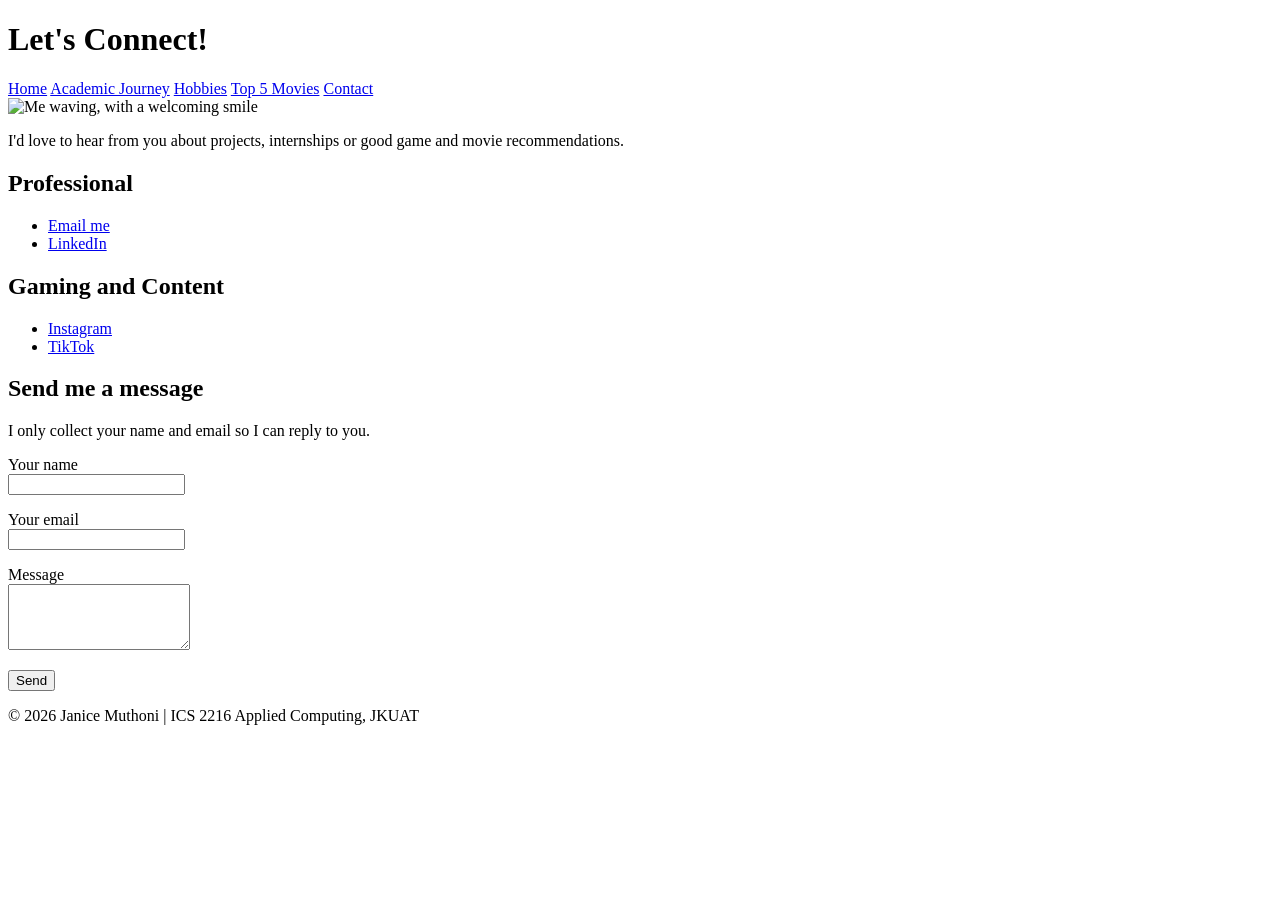
==== contact.html @ 4fb2fe6b "Add files via upload" ====
<!DOCTYPE html>
<html lang="en">
<head>
  <meta charset="utf-8">
  <meta name="viewport" content="width=device-width, initial-scale=1">
  <title>Contact | Janice Muthoni</title>
  <link rel="stylesheet" href="style.css">
</head>
<body>
  <header>
    <h1>Let's Connect!</h1>
    <nav>
      <a href="index.html">Home</a>
      <a href="academic.html">Academic Journey</a>
      <a href="hobbies.html">Hobbies</a>
      <a href="movies.html">Top 5 Movies</a>
      <a href="contact.html" class="active" aria-current="page">Contact</a>
    </nav>
  </header>

  <main>
    <section class="card contact-top">
      <img src="IMAGES/my-photo.jpg" alt="Me waving, with a welcoming smile" class="small-img">
      <p>I'd love to hear from you about projects, internships or good game and movie recommendations.</p>
    </section>

    <div class="grid">
      <section class="card">
        <h2>Professional</h2>
        <ul class="links">
          <!-- EDIT: your JKUAT student email, not your personal one -->
          <li><a class="btn" href="mailto:janice.muthoni@students.jkuat.ac.ke">Email me</a></li>
          <!-- EDIT: replace YOUR-USERNAME -->
          <li><a class="btn" href="https://www.linkedin.com/in/janice-muthoni-3235b7221" target="_blank" rel="noopener">LinkedIn</a></li>
        </ul>
      </section>
      <section class="card">
        <h2>Gaming and Content</h2>
        <ul class="links">
          <li><a class="btn" href="https://www.instagram.com/monihrt3" target="_blank" rel="noopener">Instagram</a></li>
          <li><a class="btn" href="https://www.tiktok.com/@monihrt3" target="_blank" rel="noopener">TikTok</a></li>
        </ul>
      </section>
    </div>

    <section class="card">
      <h2>Send me a message</h2>
      <p>I only collect your name and email so I can reply to you.</p>
      <!-- EDIT: replace INSTRUCTOR-PROVIDED-ADDRESS when your instructor gives it -->
      <form action="INSTRUCTOR-PROVIDED-ADDRESS" method="post">
        <p><label for="name">Your name</label><br>
        <input type="text" id="name" name="sender_name" required></p>
        <p><label for="email">Your email</label><br>
        <input type="email" id="email" name="sender_email" required></p>
        <p><label for="msg">Message</label><br>
        <textarea id="msg" name="message" rows="4" required></textarea></p>
        <button class="btn" type="submit">Send</button>
      </form>
    </section>
  </main>

  <footer>
    <p>&copy; 2026 Janice Muthoni | ICS 2216 Applied Computing, JKUAT</p>
  </footer>
</body>
</html>
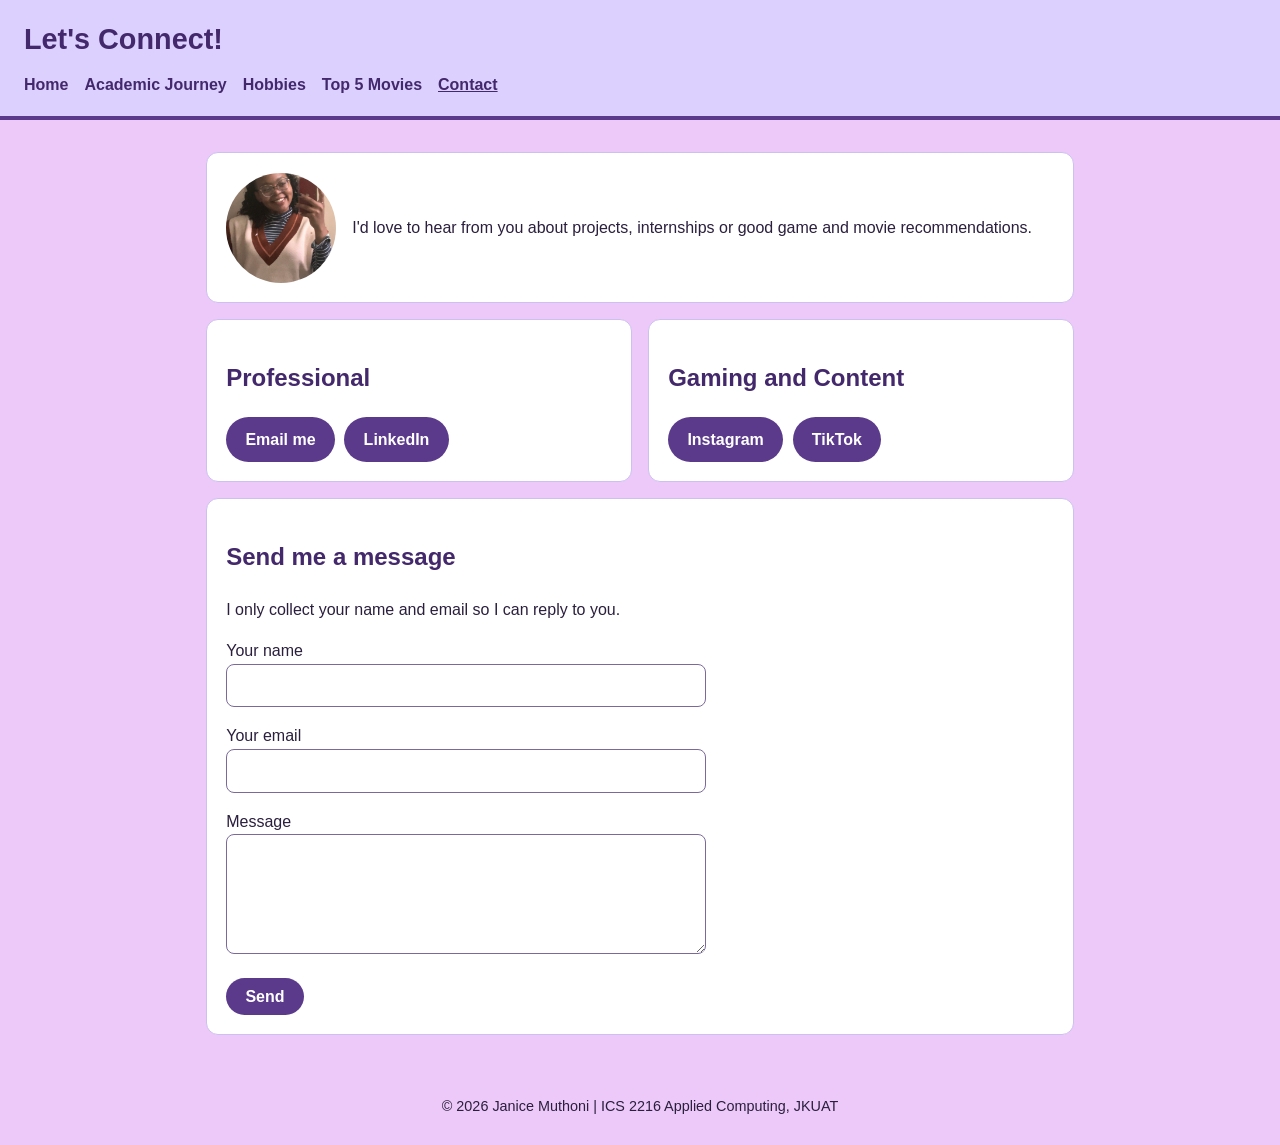
==== commit 3fa325e1: "Fix HTML formatting and update image path" ====
--- a/contact.html
+++ b/contact.html
@@ -20,7 +20,7 @@
 
   <main>
     <section class="card contact-top">
-      <img src="IMAGES/my-photo.jpg" alt="Me waving, with a welcoming smile" class="small-img">
+      <img src="images/my-photo.jpg" alt="Me waving, with a welcoming smile" class="small-img">
       <p>I'd love to hear from you about projects, internships or good game and movie recommendations.</p>
     </section>
 
@@ -63,4 +63,4 @@
     <p>&copy; 2026 Janice Muthoni | ICS 2216 Applied Computing, JKUAT</p>
   </footer>
 </body>
-</html>+</html>
--- a/style.css
+++ b/style.css
@@ -0,0 +1,100 @@
+:root {
+  --lav: #DCD0FF;
+  --pink: #EDC9F9;
+  --ink: #2a1f3d;
+  --brand: #5b3a8c;
+  --brand-dark: #43286b;
+  --card: #ffffff;
+  --line: #cdbff0;
+}
+* { box-sizing: border-box; }
+body {
+  margin: 0;
+  font-family: "Segoe UI", Arial, sans-serif;
+  background: var(--pink);
+  color: var(--ink);
+  line-height: 1.6;
+}
+a { color: var(--brand); }
+a:focus-visible, button:focus-visible, input:focus-visible,
+textarea:focus-visible, .slides:focus-visible { outline: 3px solid var(--brand-dark); outline-offset: 2px; }
+
+/* Header and navigation */
+header { background: var(--lav); padding: 1rem 1.5rem; border-bottom: 4px solid var(--brand); }
+header h1 { margin: 0 0 .4rem; font-size: 1.8rem; color: var(--brand-dark); }
+nav { display: flex; flex-wrap: wrap; gap: .3rem 1rem; }
+nav a { color: var(--brand-dark); font-weight: 700; text-decoration: none; padding: .2rem 0; }
+nav a:hover, nav a.active { text-decoration: underline; }
+
+main { max-width: 900px; margin: auto; padding: 1rem; }
+h2 { color: var(--brand-dark); }
+img { max-width: 100%; height: auto; border-radius: 12px; }
+footer { text-align: center; padding: 1.5rem; font-size: .9rem; }
+footer p { margin: .2rem 0; }
+
+/* Cards, grid, buttons */
+.card { background: var(--card); padding: 1.2rem; border-radius: 12px; border: 1px solid var(--line); margin: 1rem 0; }
+.grid { display: grid; grid-template-columns: repeat(auto-fit, minmax(220px, 1fr)); gap: 1rem; }
+.grid .card { margin: 0; }
+.btn {
+  display: inline-block; background: var(--brand); color: #fff; padding: .6rem 1.2rem;
+  border: 0; border-radius: 999px; text-decoration: none; font-weight: 700; font-size: 1rem; cursor: pointer;
+}
+.btn:hover { background: var(--brand-dark); }
+
+/* Home */
+.hero { display: flex; gap: 1.5rem; align-items: center; flex-wrap: wrap; }
+.hero > div { flex: 1 1 280px; }
+.profile-pic { width: 200px; height: 200px; object-fit: cover; border-radius: 50%; border: 5px solid var(--brand); }
+
+/* Academic Journey */
+.banner { background: linear-gradient(135deg, var(--lav), #ffffff); border: 1px solid var(--line); border-radius: 12px; padding: 1.5rem; margin: 1rem 0; }
+.banner h2 { margin-top: 0; font-size: 1.8rem; }
+.chips { list-style: none; padding: 0; margin: 0; display: flex; flex-wrap: wrap; gap: .5rem; }
+.chips li { background: #fff; border: 1px solid var(--brand); color: var(--brand-dark); border-radius: 999px; padding: .25rem .8rem; font-weight: 600; font-size: .9rem; }
+.timeline { list-style: none; padding: 0; margin: 0 0 0 .5rem; border-left: 3px solid var(--brand); }
+.timeline li { position: relative; display: flex; gap: 1rem; padding: 0 0 1.2rem 1.4rem; }
+.timeline li::before { content: ""; position: absolute; left: -10px; top: .35rem; width: 16px; height: 16px; border-radius: 50%; background: var(--lav); border: 3px solid var(--brand); }
+.timeline .year { font-weight: 700; color: var(--brand-dark); min-width: 4.5rem; }
+.timeline h3, .timeline p { margin: 0; }
+.achievement { border-top: 6px solid var(--brand); }
+.achievement h3 { margin-top: 0; color: var(--brand-dark); }
+.skill { margin: .7rem 0; }
+progress { display: block; width: 100%; height: 14px; accent-color: var(--brand); }
+.table-wrap { overflow-x: auto; }
+table { border-collapse: collapse; width: 100%; }
+th, td { border: 1px solid var(--line); padding: .5rem .7rem; text-align: left; }
+th { background: var(--lav); }
+
+/* Movies: swipeable collage */
+.slides { display: flex; gap: 1rem; overflow-x: auto; scroll-snap-type: x mandatory; scroll-behavior: smooth; padding-bottom: .5rem; }
+.slide {
+  flex: 0 0 100%; scroll-snap-align: center; background: var(--card); border: 1px solid var(--line);
+  border-radius: 12px; padding: 1rem; display: grid; grid-template-columns: minmax(0, 1fr) minmax(0, 1.3fr);
+  gap: 1rem; align-items: center;
+}
+.slide img { width: 100%; aspect-ratio: 2 / 3; object-fit: cover; }
+.slide h3 { margin-top: 0; color: var(--brand-dark); }
+.dots { list-style: none; padding: 0; display: flex; justify-content: center; gap: .6rem; }
+.dots a { display: inline-block; width: 2rem; height: 2rem; line-height: 2rem; text-align: center; border-radius: 50%; background: var(--lav); color: var(--brand-dark); font-weight: 700; text-decoration: none; }
+.dots a:hover { background: var(--brand); color: #fff; }
+
+/* Contact */
+.contact-top { display: flex; align-items: center; gap: 1rem; flex-wrap: wrap; }
+.contact-top p { flex: 1 1 240px; margin: 0; }
+.small-img { width: 110px; height: 110px; object-fit: cover; border-radius: 50%; }
+.links { list-style: none; padding: 0; display: flex; flex-wrap: wrap; gap: .6rem; margin: 0; }
+input, textarea { width: 100%; max-width: 480px; padding: .5rem; border: 1px solid #7a6a9c; border-radius: 8px; font: inherit; }
+
+/* Phones */
+@media (max-width: 600px) {
+  header h1 { font-size: 1.4rem; }
+  .slide { grid-template-columns: 1fr; }
+  .slide img { aspect-ratio: 3 / 2; }
+  .timeline li { flex-direction: column; gap: 0; }
+}
+/* Clickable research interest cards */
+.interest-link { display: block; color: inherit; text-decoration: none; }
+.interest-link:hover { border-color: var(--brand); box-shadow: 0 4px 12px rgba(67, 40, 107, .25); }
+.interest-link .more { color: var(--brand); font-weight: 700; }
+.interest-link:hover .more { text-decoration: underline; }
